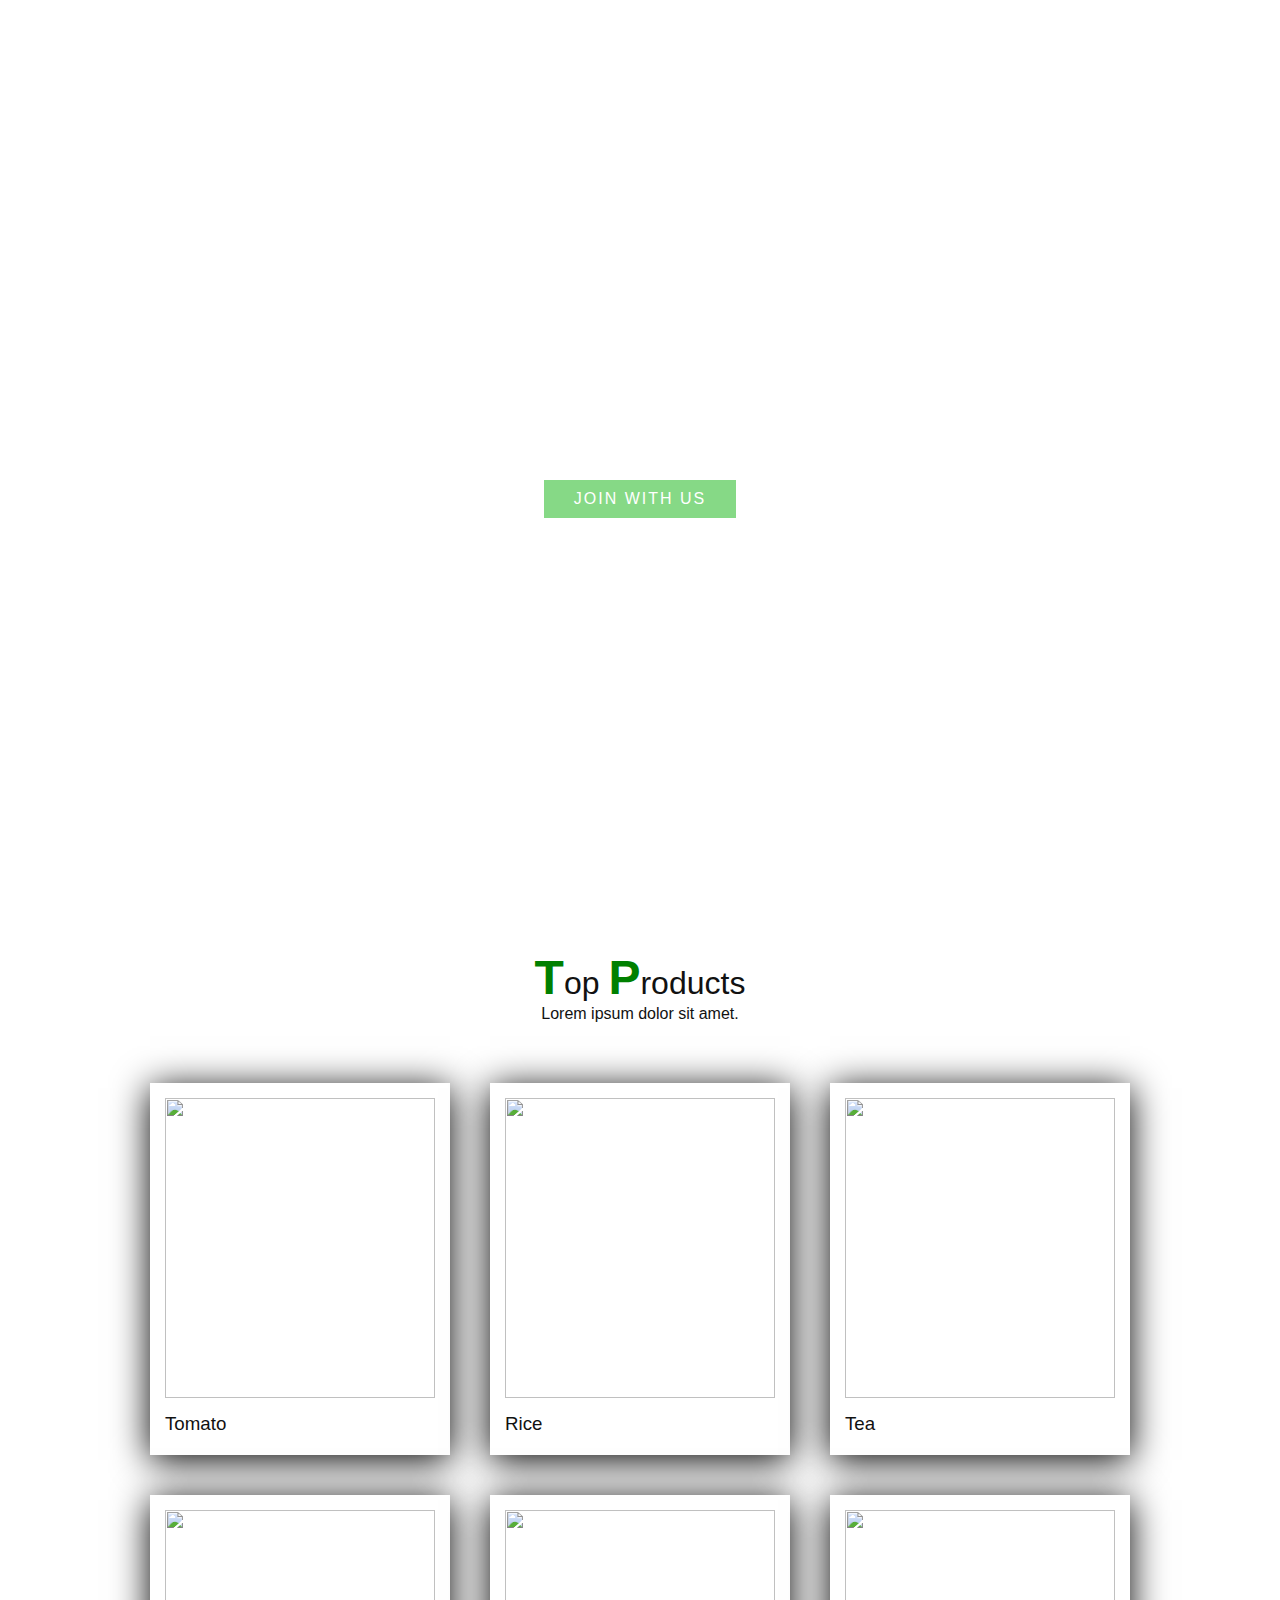
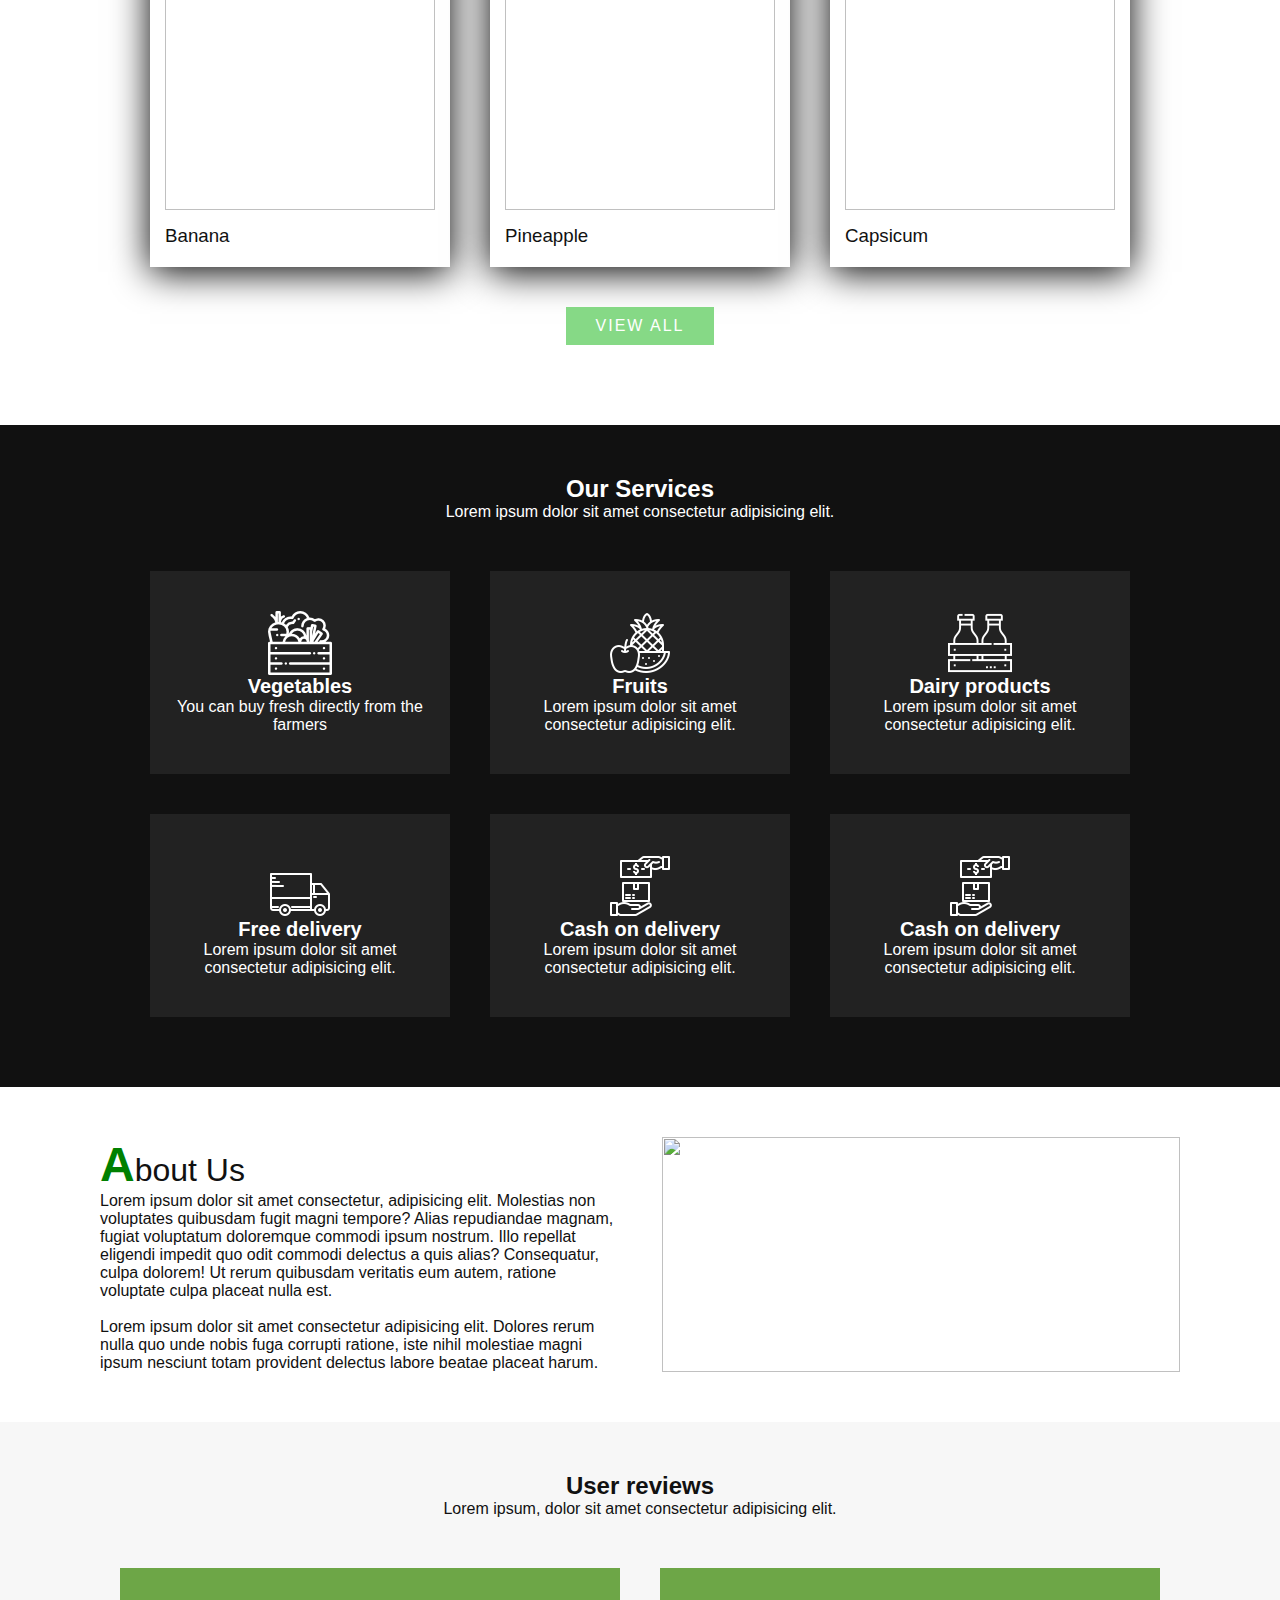
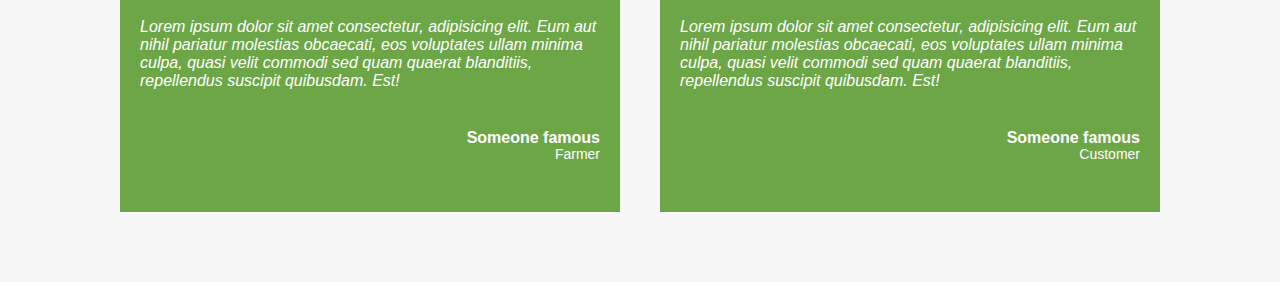
==== index.html @ 100c564d "modified" ====
<html lang="en">
<head>
    <meta charset="UTF-8">
    <meta http-equiv="X-UA-Compatible" content="IE=edge">
    <meta name="viewport" content="width=device-width, initial-scale=1.0">
    <title>Agro-Farm</title>
    <link rel="stylesheet" href="css/style.css">
</head>
<body>
    <!-- Navigation -->
    <header>
        <a href="" class="logo">AgroFarm</a>
        <ul class="navigation">
            <li><a href="index.html">Home</a></li>
            <li><a href="login.html">Login</a></li>
            <li><a href="products.html">Products</a></li>
            <li><a href="news.html">News</a></li>
            <li><a href="contact.html">Contact</a></li>
            <!-- <li><a href="gallery.html">Gallery</a></li> -->
        </ul>
    </header>

    <!-- Banner -->
    <section class="banner" id="banner">
        <div class="content">
            <h2>Fresh & Healthy</h2>
            <p>We encourage our farmers to produce the best and deliver them to your door steps</p>
            <a href="login.html" class="btn" id="joinBtn">Join with us</a>
        </div>
    </section>

    <!-- Top products -->
    <section class="products" id="products">
        <div class="title">
            <h2 class="titleText"><span>T</span>op <span>P</span>roducts</h2>
            <p>Lorem ipsum dolor sit amet.</p>
        </div>
        <div class="content">
            <div class="box">
                <div class="imgBx">
                    <img src="img/tea.jpeg" alt="">
                </div>
                <div class="text"> 
                    <h3>Tea</h3>
                </div> 
            </div>
            <div class="box">
                <div class="imgBx">
                    <img src="img/rice.jpeg" alt="">
                </div>
                <div class="text">
                    <h3>Rice</h3>
                </div> 
            </div>
            <div class="box">
                <div class="imgBx">
                    <img src="img/tomato.jpeg" alt="">
                </div>
                <div class="text">
                    <h3>Tomato</h3>
                </div> 
            </div>
            <div class="box">
                <div class="imgBx">
                    <img src="img/capsicum.jpeg" alt="">
                </div>
                <div class="text">
                    <h3>Capsicum</h3>
                </div> 
            </div>
            <div class="box">
                <div class="imgBx">
                    <img src="img/pineapple.jpeg" alt="">
                </div>
                <div class="text">
                    <h3>Pineapple</h3>
                </div> 
            </div>
            <div class="box">
                <div class="imgBx">
                    <img src="img/banana.jpeg" alt="">
                </div>
                <div class="text">
                    <h3>Banana</h3>
                </div> 
            </div>
        </div>
        <div class="title">
            <a href="gallery.html" class="btn">View All</a>
        </div>
    </section>

    <!-- Our services -->
    <section class="services">
        <div class="title white">
            <h2>Our Services</h2>
            <p>Lorem ipsum dolor sit amet consectetur adipisicing elit.</p>
        </div>
        <div class="content">
            <div class="servicesBx">
                <img src="img/vegetables.png" alt="vegetable basket">
                <h2>Vegetables</h2>
                <p>You can buy fresh directly from the farmers</p>
            </div>
            <div class="servicesBx">
                <img src="img/fruits.png" alt="fruit basket">
                <h2>Fruits</h2>
                <p>Lorem ipsum dolor sit amet consectetur adipisicing elit.</p>
            </div>
            <div class="servicesBx">
                <img src="img/milk-box.png" alt="dairy products">
                <h2>Dairy products</h2>
                <p>Lorem ipsum dolor sit amet consectetur adipisicing elit.</p>
            </div>
            <div class="servicesBx">
                <img src="img/delivery-truck.png" alt="delivery services">
                <h2>Free delivery</h2>
                <p>Lorem ipsum dolor sit amet consectetur adipisicing elit.</p>
            </div>
            <div class="servicesBx">
                <img src="img/cash-on-delivery.png" alt="cash on delivery">
                <h2>Cash on delivery</h2>
                <p>Lorem ipsum dolor sit amet consectetur adipisicing elit.</p>
            </div>
            <div class="servicesBx">
                <img src="img/cash-on-delivery.png" alt="cash on delivery">
                <h2>Cash on delivery</h2>
                <p>Lorem ipsum dolor sit amet consectetur adipisicing elit.</p>
            </div>
        </div>
    </section>

    <!-- About -->
    <section class="about" id="about">
        <div class="row">
            <div class="col50">
                <h2 class="titleText"><span>A</span>bout Us</h2>
                <p>Lorem ipsum dolor sit amet consectetur, adipisicing elit. Molestias non voluptates quibusdam fugit magni tempore? Alias repudiandae magnam, fugiat voluptatum doloremque commodi ipsum nostrum. Illo repellat eligendi impedit quo odit commodi delectus a quis alias? Consequatur, culpa dolorem! Ut rerum quibusdam veritatis eum autem, ratione voluptate culpa placeat nulla est.
                    <br> <br>
                    Lorem ipsum dolor sit amet consectetur adipisicing elit. Dolores rerum nulla quo unde nobis fuga corrupti ratione, iste nihil molestiae magni ipsum nesciunt totam provident delectus labore beatae placeat harum.
                </p>
            </div>
            <div class="col50">
                <div class="imgBx">
                    <img src="img/aboutus.jpeg" alt="">
                </div>
            </div>
        </div>
    </section>

    <!-- User comments -->
    <section class="testimonial">
        <div class="title">
            <h2>User reviews</h2>
            <p>Lorem ipsum, dolor sit amet consectetur adipisicing elit.</p>
        </div>
        <div class="content">
            <div class="testimonialBx">
                <p>Lorem ipsum dolor sit amet consectetur, adipisicing elit. Eum aut nihil pariatur molestias obcaecati, eos voluptates ullam minima culpa, quasi velit commodi sed quam quaerat blanditiis, repellendus suscipit quibusdam. Est!</p>
                <h3>Someone famous<br><span>Farmer</span></h3>
            </div>
            <div class="testimonialBx">
                <p>Lorem ipsum dolor sit amet consectetur, adipisicing elit. Eum aut nihil pariatur molestias obcaecati, eos voluptates ullam minima culpa, quasi velit commodi sed quam quaerat blanditiis, repellendus suscipit quibusdam. Est!</p>
                <h3>Someone famous<br><span>Customer </span></h3>
            </div>
        </div>
    </section>

    <!-- Subscribe to newsletter -->
    

    <!-- Footer -->


     

    <!-- script files -->
    <script src="js/script.js"></script>
</body>
</html>
---- css/style.css ----
* {
    margin: 0;
    padding: 0;
    box-sizing: border-box;
    font-family: 'Lucida Sans', 'Lucida Sans Regular', 'Lucida Grande', 'Lucida Sans Unicode', Geneva, Verdana, sans-serif;
    scroll-behavior: smooth;
}

/* banner */
body {
    font-weight: 300;
    color: #111;
}

.banner {
    position: relative;
    width: 100%;
    min-height: 100vh;
    display: flex;
    justify-content: center;
    align-items: center;
    background: url(/img/banner.jpeg);
    background-size: cover;
    
}

.banner .content {
    max-width: 900px;
    text-align: center;
}

.banner .content h2 {
    font-size: 3em;
    color: #fff;
}

.banner .content p {
    font-size: 1.2em;
    color: #fff;
}

.btn {
    font-size: 1em;
    color: #fff;
    background: #68cf68cc;
    display: inline-block;
    padding: 10px 30px;
    margin-top: 20px;
    text-transform: uppercase;
    text-decoration: none;
    letter-spacing: 2px;
    transition: 0.5s;
}

.btn:hover {
    letter-spacing: 4px;
}

/* navigation */
header {
    position: fixed;
    top: 0;
    left: 0;
    width: 100%;
    padding: 40px 100px;
    z-index: 1;
    display: flex;
    justify-content: space-between;
    align-items: center;
    transition: 0.5s;
}

header.sticky {
    background: rgb(41, 187, 41);
    padding: 10px 100px;
    box-shadow: 0 5px 20px rgba( 0, 0, 0, 05);
}

header .logo {
    color: #fff;
    font-weight: 700;
    font-size: 2em;
    text-decoration: none;
}

header.sticky .logo{
    color: #111;
}

header .navigation {
    position: relative;
    display: flex;
}

header .navigation li {
    list-style: none;
    margin-left: 30px;
}

header .navigation li a {
    text-decoration: none;
    color: #fff;
    font-weight: 300;
}

header.sticky .navigation li a{
    color: #111;
}

header .navigation li a:hover {
    color: rgba(56, 255, 6, 0.945);
}

header.sticky .navigation li a:hover{
    color: #fff;
}

/* top products */
.title {
    width: 100%;
    text-align: center;
    margin-bottom: 30px;
    color: #111;
}

.products .content {
    display: flex;
    justify-content: center;
    flex-direction: row-reverse;
    flex-wrap: wrap;
    margin-top: 40px;
} 

.products .content .box { 
    width: 300px;
    margin: 20px;
    border: 15px solid #fff;
    box-shadow: 0 5px 35px rgba(0, 0, 0, 08);
}

.products .content .box .imgBx{ 
    position: relative;
    width: 100%;
    height: 300px;
}

.products .content .box .imgBx img{ 
    position: absolute;
    top: 0;
    left: 0;
    width: 100%;
    height: 100%;
    object-fit: cover;
}

.products .content .box .text {
    padding: 15px 0 5px;
}

.products .content .box .text h3{
    font-weight: 400;
    color: #111;
}

/* our services */
.services {
    background: #111;
}

.title.white {
    color: #fff;
}

.services .content {
    display: flex;
    justify-content: center;
    flex-wrap: wrap;
    flex-direction: row;
}

.services .content .servicesBx {
    padding: 40px 20px;
    background: #222;
    color: #fff;
    max-width: 300px;
    margin: 20px;
    text-align: center;
    transition: 0.5s;
}

.services .content .servicesBx:hover {
    background: rgb(35, 112, 5);
}

.services .content .servicesBx img {
    max-width: 80px;
    filter: invert(1);
}

.services .content .servicesBx h2 {
    font-size: 20px;
    font-weight: 600;
}

/* about us */
section {
    /* padding-top: 50px; */
    padding: 50px 100px;
}

.row {
    position: relative;
    width: 100%;
    display: flex;
    justify-content: space-between;
}

.row .col50 {
    position: relative;
    width: 48%;
}

.titleText {
    color: #111;
    font-size: 2em;
    font-weight: 300;
}   

.titleText span {
    color: green;
    font-weight: 700;
    font-size: 1.5em;
}

.row .col50 .imgBx {
    position: relative;
    width: 100%;
    /* min-height: 300px; */
    height: 100%;
}

.row .col50 .imgBx img{
    position: absolute;
    top: 0; 
    left: 0;
    width: 100%;
    height: 100%;
    object-fit: cover;
}

/* User comments */
.testimonial {
    background: #f7f7f7;
}

.testimonial .content {
    display: flex;
    justify-content: space-between;
    flex-wrap: wrap;
}

.testimonial .content .testimonialBx {
    max-width: calc(50% - 40px);
    padding: 50px 20px;
    margin: 20px;
    background: #368601b7;
}

.testimonial .content .testimonialBx p {
    color: #fff;
    font-style: italic;
    font-size: 16px;
    font-weight: 300;
}

.testimonial .content .testimonialBx h3 {
    margin-top: 40px;
    text-align: end;
    color: #fff;
    font-weight: 600;
    font-size: 16px;
    line-height: 1em;
}

.testimonial .content .testimonialBx h3 span {
    font-size: 14px;
    font-weight: 400;
}

/* Footer */
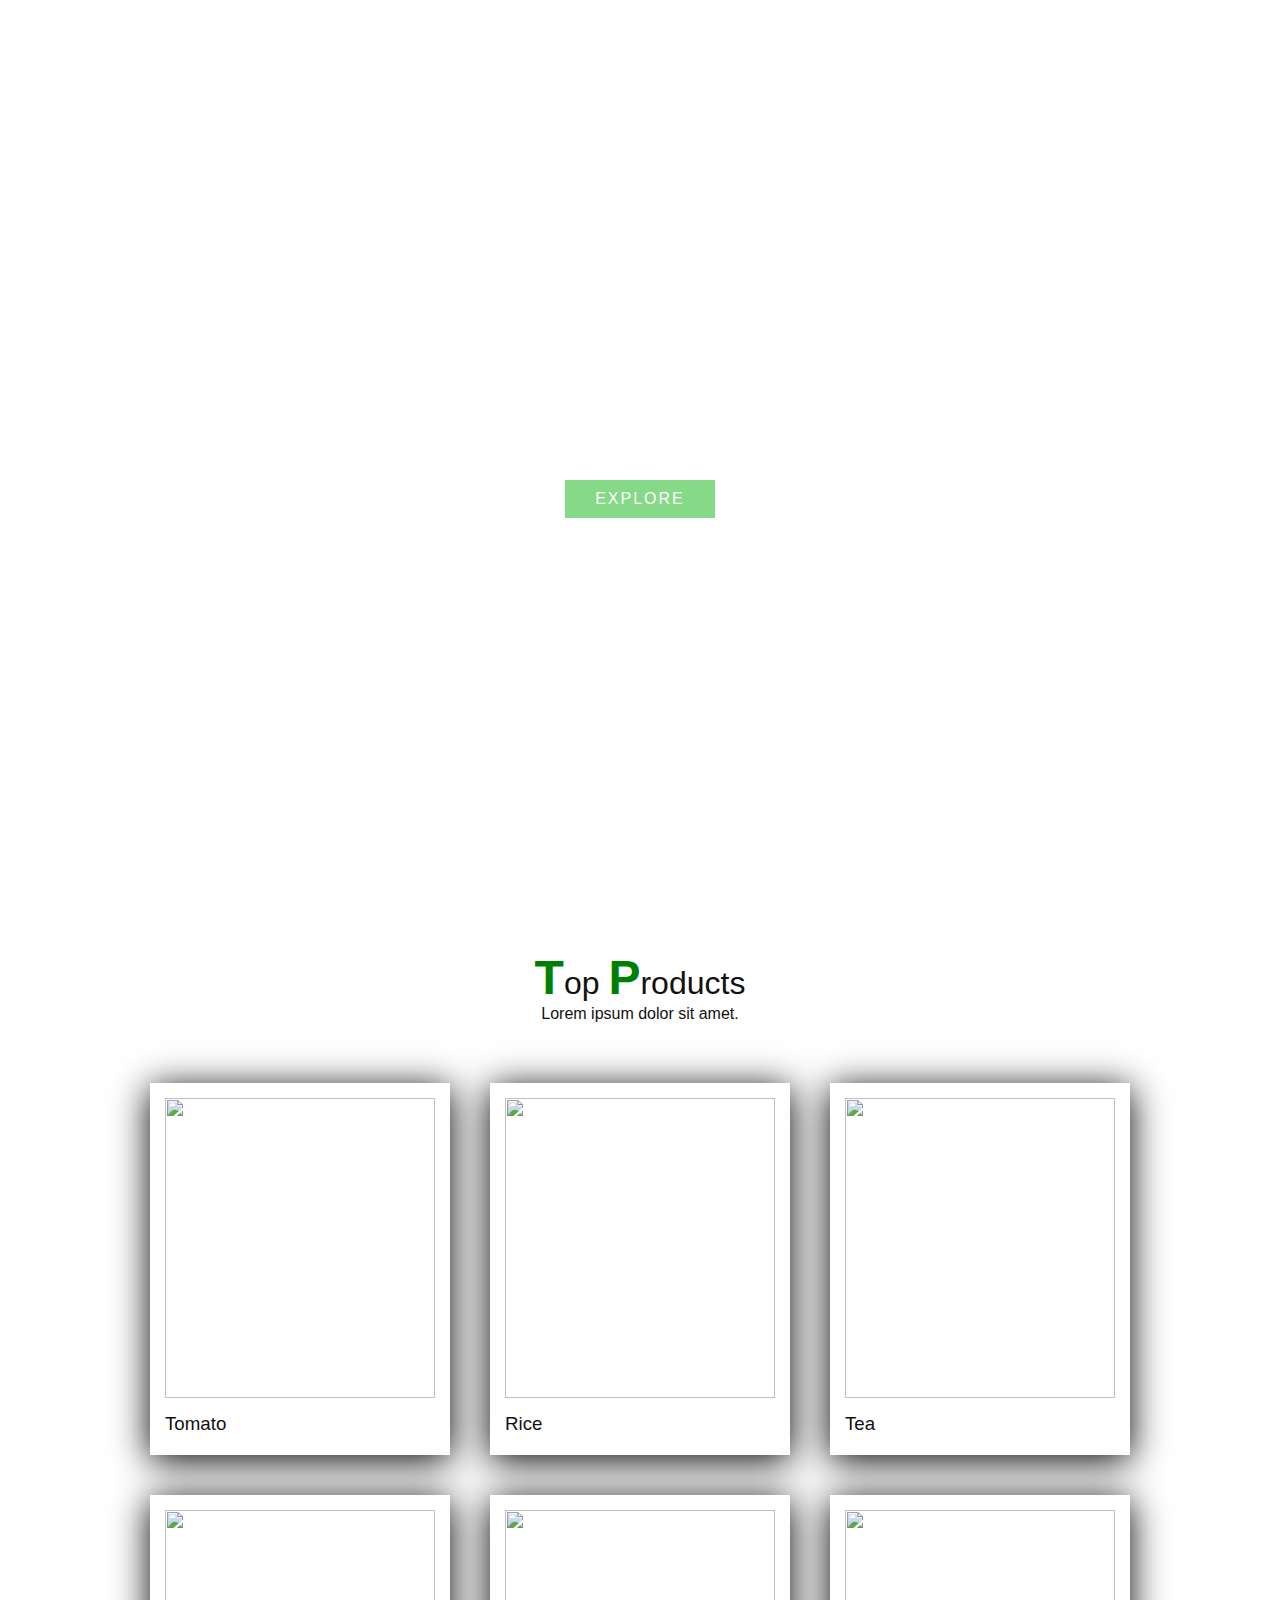
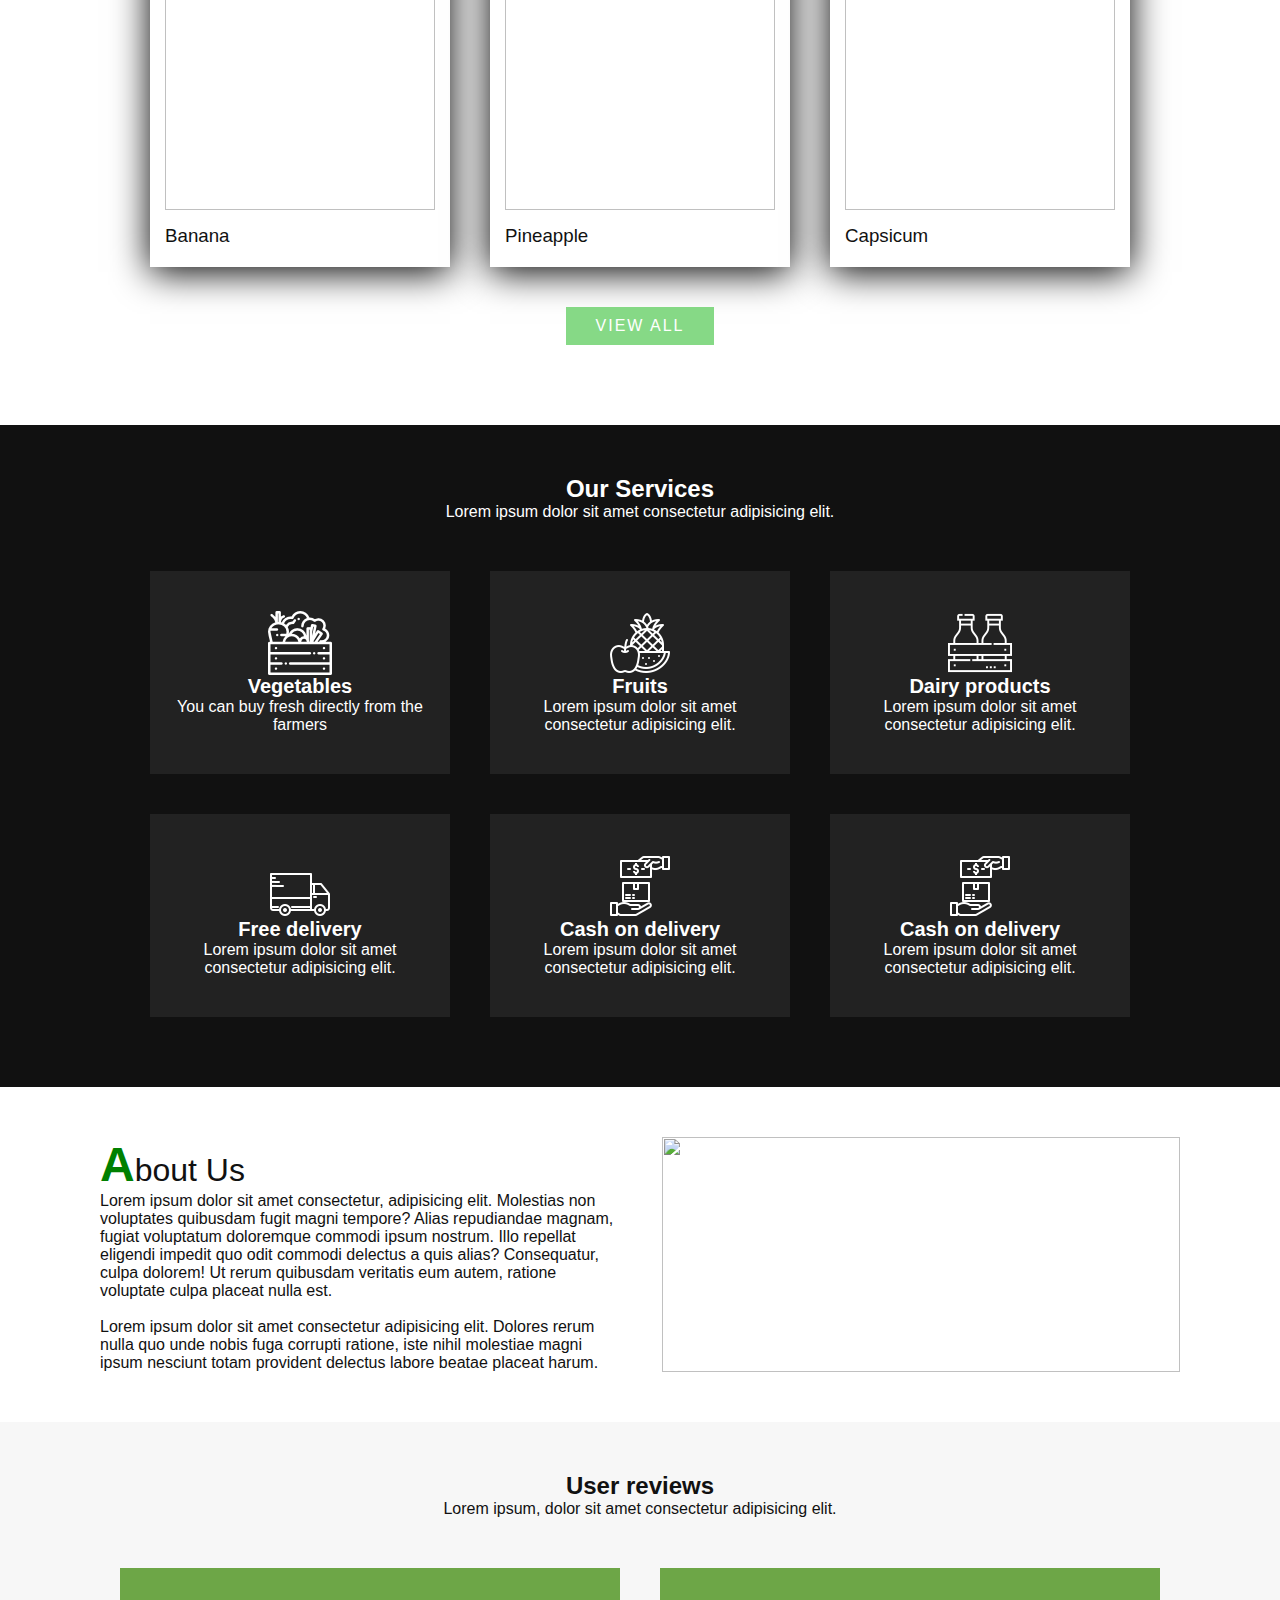
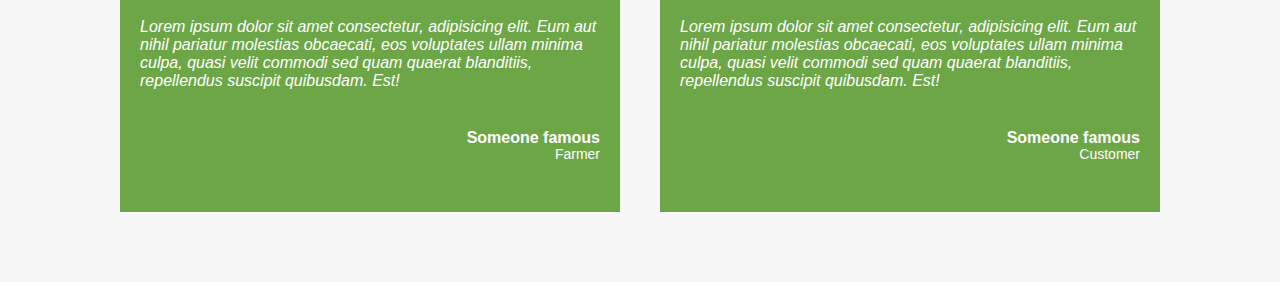
==== commit 033c10b4: "modified" ====
--- a/index.html
+++ b/index.html
@@ -3,29 +3,31 @@
     <meta charset="UTF-8">
     <meta http-equiv="X-UA-Compatible" content="IE=edge">
     <meta name="viewport" content="width=device-width, initial-scale=1.0">
-    <title>Agro-Farm</title>
+    <title>AgroFarm</title>
     <link rel="stylesheet" href="css/style.css">
+    <link rel="shortcut icon" href="img/favicon.ico" type="image/x-icon">
+
 </head>
 <body>
     <!-- Navigation -->
     <header>
         <a href="" class="logo">AgroFarm</a>
+        <div class="menuToggle" onclick="toggleMenu();"></div>
         <ul class="navigation">
-            <li><a href="index.html">Home</a></li>
-            <li><a href="login.html">Login</a></li>
-            <li><a href="products.html">Products</a></li>
-            <li><a href="news.html">News</a></li>
-            <li><a href="contact.html">Contact</a></li>
-            <!-- <li><a href="gallery.html">Gallery</a></li> -->
+            <li><a href="index.html" onclick="toggleMenu();">Home</a></li>
+            <li><a href="login.html" onclick="toggleMenu();">Login</a></li>
+            <li><a href="products.html" onclick="toggleMenu();">Products</a></li>
+            <li><a href="news.html" onclick="toggleMenu();">News</a></li>
+            <li><a href="contact.html" onclick="toggleMenu();">Contact</a></li>
         </ul>
     </header>
 
     <!-- Banner -->
     <section class="banner" id="banner">
         <div class="content">
-            <h2>Fresh & Healthy</h2>
+            <h2>Fresh & Healthy.</h2>
             <p>We encourage our farmers to produce the best and deliver them to your door steps</p>
-            <a href="login.html" class="btn" id="joinBtn">Join with us</a>
+            <a href="products.html" class="btn" id="joinBtn">Explore</a>
         </div>
     </section>
 
@@ -91,7 +93,7 @@
     </section>
 
     <!-- Our services -->
-    <section class="services">
+    <section class="services" id="services">
         <div class="title white">
             <h2>Our Services</h2>
             <p>Lorem ipsum dolor sit amet consectetur adipisicing elit.</p>
@@ -149,7 +151,7 @@
     </section>
 
     <!-- User comments -->
-    <section class="testimonial">
+    <section class="testimonial" id="testimonial">
         <div class="title">
             <h2>User reviews</h2>
             <p>Lorem ipsum, dolor sit amet consectetur adipisicing elit.</p>
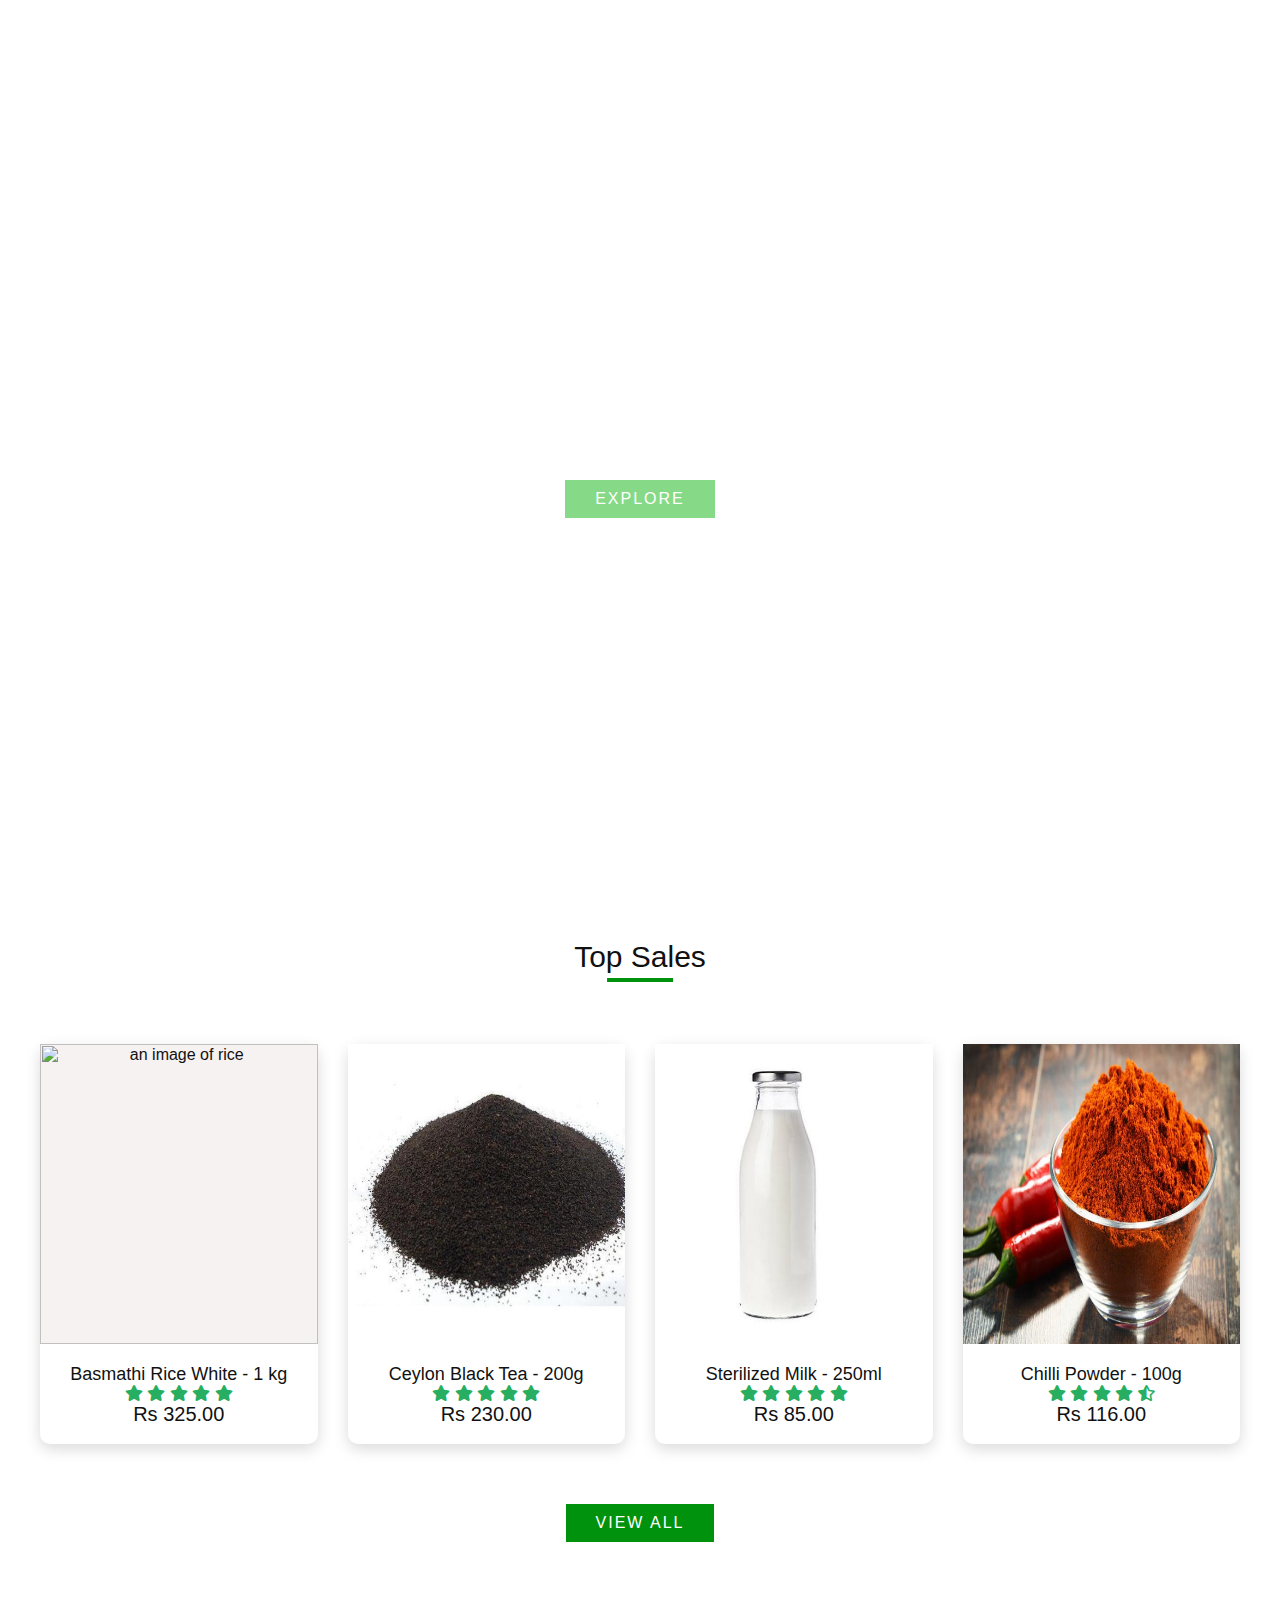
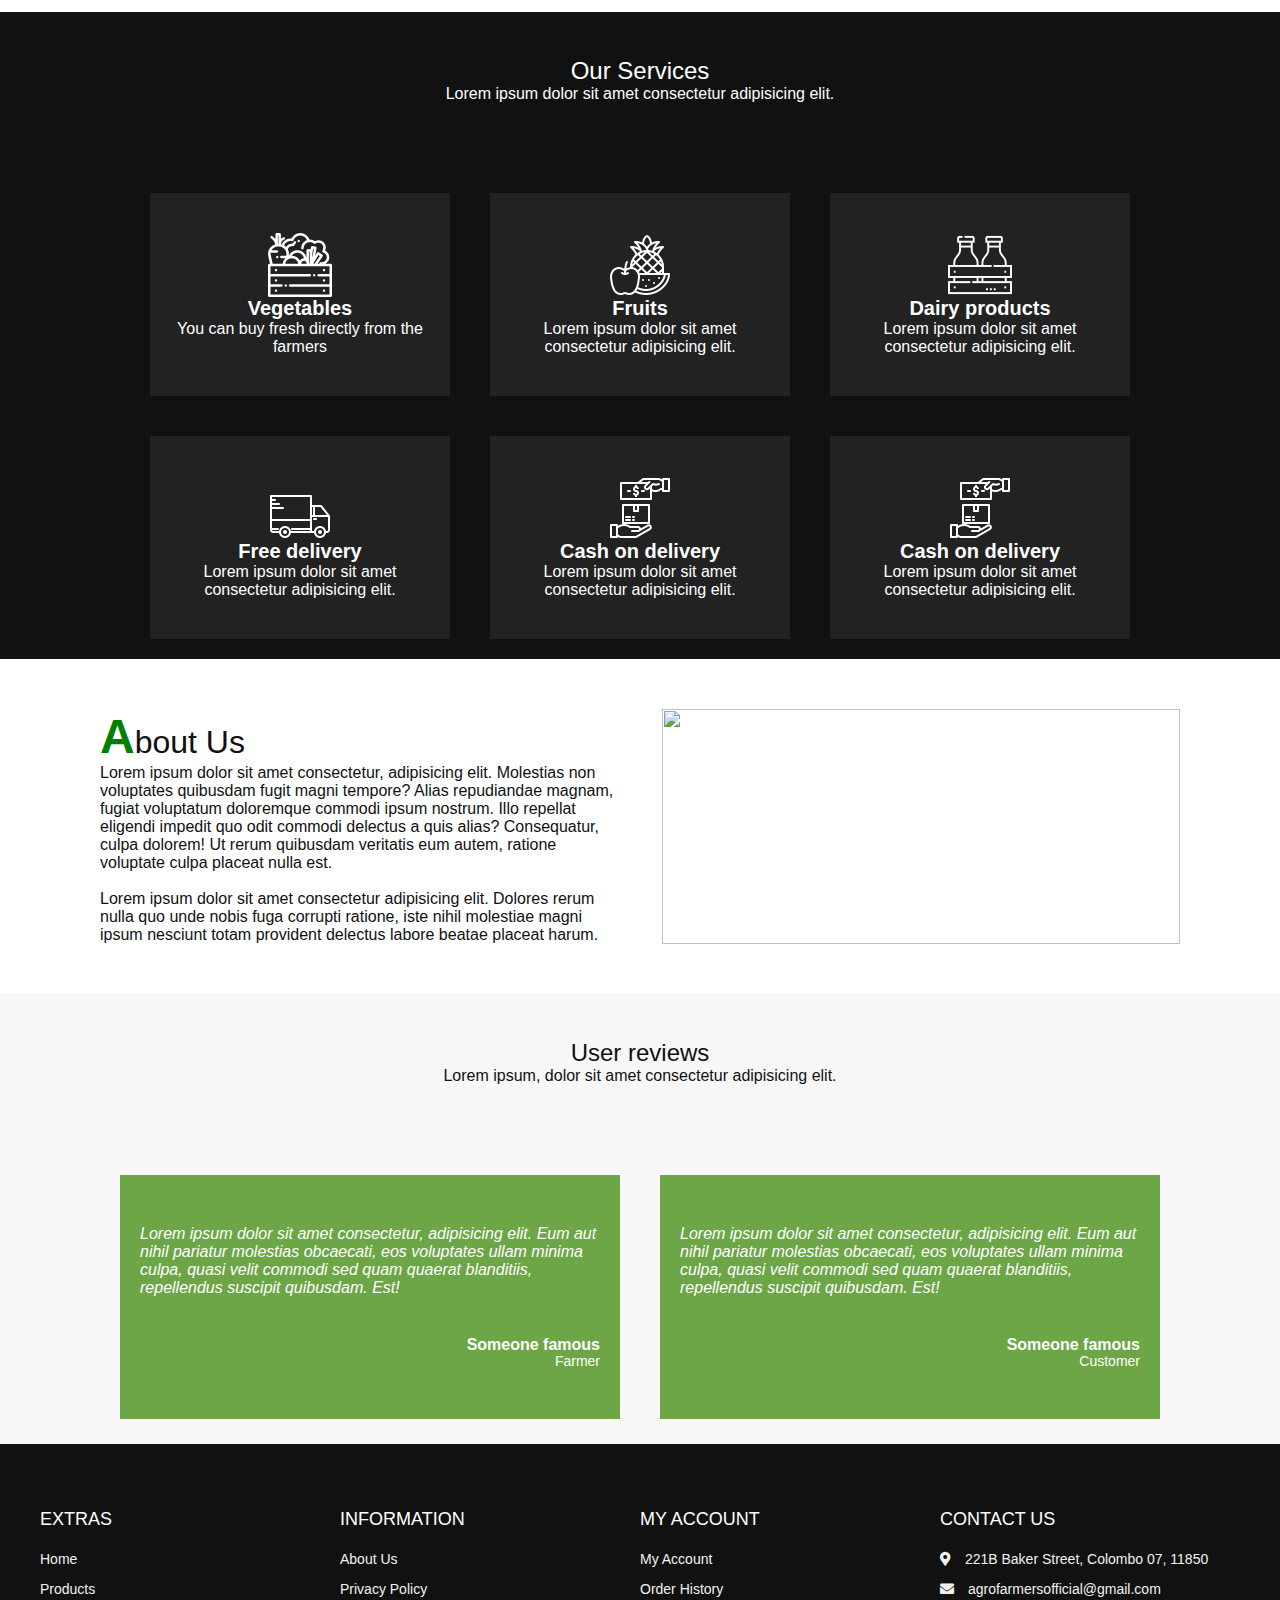
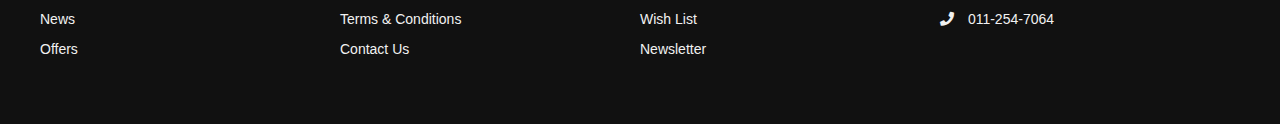
==== commit 15bdd7ab: "modified" ====
--- a/index.html
+++ b/index.html
@@ -6,9 +6,12 @@
     <title>AgroFarm</title>
     <link rel="stylesheet" href="css/style.css">
     <link rel="shortcut icon" href="img/favicon.ico" type="image/x-icon">
-
+    <link href="./icons-fontawesome/css/fontawesome.min.css" rel="stylesheet">
+    <link href="./icons-fontawesome/css/solid.min.css" rel="stylesheet">
+    <link href="./icons-fontawesome/css/brands.min.css" rel="stylesheet">
 </head>
 <body>
+    
     <!-- Navigation -->
     <header>
         <a href="" class="logo">AgroFarm</a>
@@ -30,65 +33,120 @@
             <a href="products.html" class="btn" id="joinBtn">Explore</a>
         </div>
     </section>
-
+     
     <!-- Top products -->
-    <section class="products" id="products">
+    <section class="section featured">
         <div class="title">
-            <h2 class="titleText"><span>T</span>op <span>P</span>roducts</h2>
-            <p>Lorem ipsum dolor sit amet.</p>
-        </div>
-        <div class="content">
-            <div class="box">
-                <div class="imgBx">
-                    <img src="img/tea.jpeg" alt="">
-                </div>
-                <div class="text"> 
-                    <h3>Tea</h3>
-                </div> 
-            </div>
-            <div class="box">
-                <div class="imgBx">
-                    <img src="img/rice.jpeg" alt="">
-                </div>
-                <div class="text">
-                    <h3>Rice</h3>
-                </div> 
-            </div>
-            <div class="box">
-                <div class="imgBx">
-                    <img src="img/tomato.jpeg" alt="">
-                </div>
-                <div class="text">
-                    <h3>Tomato</h3>
-                </div> 
-            </div>
-            <div class="box">
-                <div class="imgBx">
-                    <img src="img/capsicum.jpeg" alt="">
-                </div>
-                <div class="text">
-                    <h3>Capsicum</h3>
-                </div> 
-            </div>
-            <div class="box">
-                <div class="imgBx">
-                    <img src="img/pineapple.jpeg" alt="">
-                </div>
-                <div class="text">
-                    <h3>Pineapple</h3>
-                </div> 
-            </div>
-            <div class="box">
-                <div class="imgBx">
-                    <img src="img/banana.jpeg" alt="">
-                </div>
-                <div class="text">
-                    <h3>Banana</h3>
-                </div> 
-            </div>
-        </div>
+            <h1>Top Sales</h1>
+        </div>
+
+        <div class="product-center container">
+            <div class="product">
+                <div class="product-header">
+                    <img src="./img/rice.jpeg" alt="an image of rice">
+                    <ul class="icons">
+                        <span><i class="fa fa-heart"></i></span>
+                        <span><i class="fa fa-shopping-cart"></i></span>
+                        <span><i class="fa fa-search"></i></span>
+                    </ul>
+                </div>
+                <div class="product-footer">
+                    <a href="#">
+                        <h3>Basmathi Rice White - 1 kg</h3>
+                    </a>
+
+                    <div class="rating">
+                        <i class="fa fa-star"></i>
+                        <i class="fa fa-star"></i>
+                        <i class="fa fa-star"></i>
+                        <i class="fa fa-star"></i>
+                        <i class="fa fa-star"></i>
+                    </div>
+                    <h4 class="price">Rs 325.00</h4>
+                </div>
+            </div>
+
+            <div class="product">
+                <div class="product-header">
+                    <img src="./img/tea-powder.jpeg" alt="an image of rice">
+                    <ul class="icons">
+                        <span><i class="fa fa-heart"></i></span>
+                        <span><i class="fa fa-shopping-cart"></i></span>
+                        <span><i class="fa fa-search"></i></span>
+                    </ul>
+                </div>
+                <div class="product-footer">
+                    <a href="#">
+                        <h3>Ceylon Black Tea - 200g</h3>
+                    </a>
+
+                    <div class="rating">
+                        <i class="fa fa-star"></i>
+                        <i class="fa fa-star"></i>
+                        <i class="fa fa-star"></i>
+                        <i class="fa fa-star"></i>
+                        <i class="fa fa-star"></i>
+                    </div>
+
+                    <h4 class="price">Rs 230.00</h4>
+                </div>
+            </div>
+
+            <div class="product">
+                <div class="product-header">
+                    <img src="./img/milk-bottle.jpeg" alt="an image of rice">
+                    <ul class="icons">
+                        <span><i class="fa fa-heart"></i></span>
+                        <span><i class="fa fa-shopping-cart"></i></span>
+                        <span><i class="fa fa-search"></i></span>
+                    </ul>
+                </div>
+                <div class="product-footer">
+                    <a href="#">
+                        <h3>Sterilized Milk - 250ml</h3>
+                    </a>
+
+                    <div class="rating">
+                        <i class="fa fa-star"></i>
+                        <i class="fa fa-star"></i>
+                        <i class="fa fa-star"></i>
+                        <i class="fa fa-star"></i>
+                        <i class="fa fa-star"></i>
+                    </div>
+
+                    <h4 class="price">Rs 85.00</h4>
+                </div>
+            </div>
+
+            <div class="product">
+                <div class="product-header">
+                    <img src="./img/chili-powder.jpeg" alt="an image of rice">
+                    <ul class="icons">
+                        <span><i class="fa fa-heart"></i></span>
+                        <span><i class="fa fa-shopping-cart"></i></span>
+                        <span><i class="fa fa-search"></i></span>
+                    </ul>
+                </div>
+                <div class="product-footer">
+                    <a href="#">
+                        <h3>Chilli Powder - 100g</h3>
+                    </a>
+
+                    <div class="rating">
+                        <i class="fa fa-star"></i>
+                        <i class="fa fa-star"></i>
+                        <i class="fa fa-star"></i>
+                        <i class="fa fa-star"></i>
+                        <i class="fa fa-star-half-alt"></i>
+                    </div>
+
+                    <h4 class="price">Rs 116.00</h4>
+                </div>
+            </div>
+        </div>
+
         <div class="title">
-            <a href="gallery.html" class="btn">View All</a>
+            <a href="products.html" class="btn" style="background: rgb(0, 146, 12);">View All</a>
         </div>
     </section>
 
@@ -100,32 +158,32 @@
         </div>
         <div class="content">
             <div class="servicesBx">
-                <img src="img/vegetables.png" alt="vegetable basket">
+                <img src="./img/vegetables.png" alt="vegetable basket">
                 <h2>Vegetables</h2>
                 <p>You can buy fresh directly from the farmers</p>
             </div>
             <div class="servicesBx">
-                <img src="img/fruits.png" alt="fruit basket">
+                <img src="./img/fruits.png" alt="fruit basket">
                 <h2>Fruits</h2>
                 <p>Lorem ipsum dolor sit amet consectetur adipisicing elit.</p>
             </div>
             <div class="servicesBx">
-                <img src="img/milk-box.png" alt="dairy products">
+                <img src="./img/milk-box.png" alt="dairy products">
                 <h2>Dairy products</h2>
                 <p>Lorem ipsum dolor sit amet consectetur adipisicing elit.</p>
             </div>
             <div class="servicesBx">
-                <img src="img/delivery-truck.png" alt="delivery services">
+                <img src="./img/delivery-truck.png" alt="delivery services">
                 <h2>Free delivery</h2>
                 <p>Lorem ipsum dolor sit amet consectetur adipisicing elit.</p>
             </div>
             <div class="servicesBx">
-                <img src="img/cash-on-delivery.png" alt="cash on delivery">
+                <img src="./img/cash-on-delivery.png" alt="cash on delivery">
                 <h2>Cash on delivery</h2>
                 <p>Lorem ipsum dolor sit amet consectetur adipisicing elit.</p>
             </div>
             <div class="servicesBx">
-                <img src="img/cash-on-delivery.png" alt="cash on delivery">
+                <img src="./img/cash-on-delivery.png" alt="cash on delivery">
                 <h2>Cash on delivery</h2>
                 <p>Lorem ipsum dolor sit amet consectetur adipisicing elit.</p>
             </div>
@@ -144,7 +202,7 @@
             </div>
             <div class="col50">
                 <div class="imgBx">
-                    <img src="img/aboutus.jpeg" alt="">
+                    <img src="./img/aboutus.jpeg" alt="">
                 </div>
             </div>
         </div>
@@ -167,14 +225,57 @@
             </div>
         </div>
     </section>
-
-    <!-- Subscribe to newsletter -->
     
-
     <!-- Footer -->
-
-
-     
+    <footer id="footer" class="section footer">
+        <div class="container">
+          <div class="footer-container">
+            <div class="footer-center">
+              <h3>EXTRAS</h3>
+              <a href="index.html">Home</a>
+              <a href="products.html">Products</a>
+              <a href="news.html">News</a>
+              <a href="#">Offers</a>
+            </div>
+            <div class="footer-center">
+              <h3>INFORMATION</h3>
+              <a href="#">About Us</a>
+              <a href="#">Privacy Policy</a>
+              <a href="#">Terms & Conditions</a>
+              <a href="contact.html">Contact Us</a>
+            </div>
+            <div class="footer-center">
+              <h3>MY ACCOUNT</h3>
+              <a href="#">My Account</a>
+              <a href="#">Order History</a>
+              <a href="#">Wish List</a>
+              <a href="#">Newsletter</a>
+            </div>
+            <div class="footer-center">
+              <h3>CONTACT US</h3>
+              <div>
+                <span>
+                  <i class="fas fa-map-marker-alt"></i>
+                </span>
+                221B Baker Street, Colombo 07, 11850
+              </div>
+              <div>
+                <span>
+                  <i class="fas fa-envelope"></i>
+                </span>
+                agrofarmersofficial@gmail.com
+              </div>
+              <div>
+                <span>
+                  <i class="fas fa-phone"></i>
+                </span>
+                011-254-7064
+              </div>
+            </div>
+          </div>
+        </div>
+        </div>
+    </footer>
 
     <!-- script files -->
     <script src="js/script.js"></script>
--- a/css/style.css
+++ b/css/style.css
@@ -1,9 +1,63 @@
-* {
+*, 
+*::before, 
+*::after {
     margin: 0;
     padding: 0;
+    box-sizing: inherit;
+}
+
+html {
     box-sizing: border-box;
+    font-size: 62.5%;
+}
+
+body {
     font-family: 'Lucida Sans', 'Lucida Sans Regular', 'Lucida Grande', 'Lucida Sans Unicode', Geneva, Verdana, sans-serif;
-    scroll-behavior: smooth;
+    font-size: 1.6rem;
+    font-weight: 400;
+    background-color: #fff;
+    color: #111;
+    position: relative;
+    z-index: 1;
+}
+
+h1, h2, h3, h4 {
+    font-weight: 500;
+}
+
+
+img {
+    max-width: 100%;
+}
+
+li {
+    list-style-type: none;
+}
+
+a {
+    color: inherit;
+    text-decoration: none;
+}
+
+.container {
+    max-width: 120rem;
+    margin: 0 auto;
+}
+
+.container-md {
+    max-width: 100rem;
+    margin: 0 auto;
+}
+
+
+@media only screen and (max-width:1200px){
+    .container {
+        padding: 0 3rem;
+    }
+
+    .container-md{
+        padding: 0 3rem;
+    }
 }
 
 /* banner */
@@ -19,7 +73,7 @@
     display: flex;
     justify-content: center;
     align-items: center;
-    background: url(/img/banner.jpeg);
+    background: url(../img/banner.jpeg);
     background-size: cover;
     
 }
@@ -115,56 +169,218 @@
     color: #fff;
 }
 
-/* top products */
+/* Responsive */
+@media (max-width:991px) {
+
+    header, header.sticky {
+        padding: 10px 20px;
+    }
+
+    header .navigation {
+        display: none;
+    }
+
+    header .navigation.active {
+        width: 100%;
+        height: calc(100% - 60px);
+        position: fixed;
+        top: 60px;
+        left: 0;
+        display: flex;
+        justify-content: center;
+        align-items: center;
+        flex-direction: column;
+        background: rgb(41, 187, 41);
+    }
+
+    header .navigation li {
+        list-style: none;
+        margin-left: 0;
+    }
+
+    header .navigation li a {
+        color: #111;
+        font-size: 1.6em;
+    }
+
+    .menuToggle {
+        position: relative;
+        width: 40px;
+        height: 40px;
+        background: url(../img/menu.png);
+        background-size: 30px;
+        background-repeat: no-repeat;
+        background-position: center;
+        cursor: pointer;
+    }
+
+    .menuToggle.active {
+        background: url(../img/close.png);
+        background-size: 30px;
+        background-repeat: no-repeat;
+        background-position: center;
+    }
+
+    header.sticky .menuToggle {
+        filter: invert(1);
+    }
+
+    section {
+        padding: 20px;
+    }
+
+    .banner .content h2 {
+        font-size: 3em;
+        color: #fff;
+    }
+}
+
+@media (max-width: 480px) {
+
+    .banner .content h2 {
+        font-size: 2.2em;
+        color: #fff;
+    }
+}
+
+
+/* Top products */
 .title {
-    width: 100%;
+    margin: 4rem 0 7rem 0;
     text-align: center;
-    margin-bottom: 30px;
+}
+
+.title h1{
+    font-size: 3rem;
+    display: inline-block;
+    position: relative;
+    z-index: 0;
+}
+
+.title h1::after{
+    content: "";
+    position: absolute;
+    left: 50%;
+    bottom: -30%;
+    transform: translate(-50%, -50%);
+    background-color: rgb(0, 146, 12);
+    width: 50%;
+    height: 0.4rem;
+    z-index: 1;
+}
+
+.product-center{
+    display: grid;
+    grid-template-columns: repeat(auto-fit, minmax(25rem, 1fr));
+    gap: 7rem 3rem;
+}
+
+.product {
+    height: 40rem;
+    background-color: rgb(255, 255, 255);
+    box-shadow: 0 0.5rem 1.5rem rgba( 0, 0, 0, 0.15);
+    border-radius: 1rem;
+    text-align: center;
+    transition: all 300ms ease-in-out;
+}
+
+.product:hover{
+    box-shadow: 0 0.5rem 1.5rem rgba( 0, 0, 0, 0.25);
+}
+
+.product-header {
+    position: relative;
+    background-color: #f6f2f1;
+    height: 30rem;
+    transition: all 300ms ease-in-out;
+    z-index: 0;
+}
+
+.product-header img {
+    height: 100%;
+}
+
+.product-footer {
+    padding: 2rem 1.6rem 1.6rem 1.6rem;
+}
+
+.product-footer h3 {
+    font-size: 1.8rem;
+}
+
+.rating {
+    color: #27ae60;
+
+}
+
+.product-footer .price {
     color: #111;
-}
-
-.products .content {
-    display: flex;
-    justify-content: center;
-    flex-direction: row-reverse;
-    flex-wrap: wrap;
-    margin-top: 40px;
-} 
-
-.products .content .box { 
-    width: 300px;
-    margin: 20px;
-    border: 15px solid #fff;
-    box-shadow: 0 5px 35px rgba(0, 0, 0, 08);
-}
-
-.products .content .box .imgBx{ 
-    position: relative;
-    width: 100%;
-    height: 300px;
-}
-
-.products .content .box .imgBx img{ 
+    font-size: 2rem;
+}
+
+.product:hover .product-header::after {
+    content: "";
     position: absolute;
-    top: 0;
-    left: 0;
     width: 100%;
     height: 100%;
-    object-fit: cover;
-}
-
-.products .content .box .text {
-    padding: 15px 0 5px;
-}
-
-.products .content .box .text h3{
-    font-weight: 400;
-    color: #111;
-}
+    left: 0;
+    top: 0;
+    border-radius: 1rem 1rem 0 0;
+    background-color: rgba( 0, 0, 0, 0.5);
+    z-index: 1;
+    transition: all 500ms ease-in-out;
+}
+
+.product-header .icons {
+    position: absolute;
+    top: 50%;
+    right: 5%;
+    transform: translate(0, -50%) scale(0);
+    z-index: 2;
+    opacity: 0;
+    transition: all 500ms ease-in-out;
+}
+
+.product-header .icons span {
+    background-color: #fff;
+    font-size: 2.5rem;
+    display: block;
+    border-radius: 50%;
+    padding: 1.5rem 1.6rem;
+    line-height: 2rem;
+    cursor: pointer;
+    transition: all 300ms ease-in-out;
+}
+
+.product-header .icons span i {
+    transition: all 500ms ease-in-out;
+}
+
+.product-header .icons span:not(:last-child) {
+    margin-bottom: 1rem;
+}
+
+.product-header .icons span:hover {
+    background: #27ae60;
+    color: #fff;
+}
+
+.product:hover .icons {
+    opacity: 1;
+    transform: translate(0, -50%) scale(1);
+}
+
+.product:hover .icons a {
+    display: block;
+    margin-bottom: 1rem;
+}
+
 
 /* our services */
 .services {
     background: #111;
+    padding-top: 5px;
+    /* padding-bottom: 10px; */
 }
 
 .title.white {
@@ -203,8 +419,7 @@
 }
 
 /* about us */
-section {
-    /* padding-top: 50px; */
+.about{
     padding: 50px 100px;
 }
 
@@ -251,6 +466,7 @@
 /* User comments */
 .testimonial {
     background: #f7f7f7;
+    padding: 5px 100px;
 }
 
 .testimonial .content {
@@ -288,5 +504,94 @@
 }
 
 /* Footer */
-
-
+.footer {
+    background-color: #111;
+    padding: 6rem 1rem;
+    line-height: 3rem;
+}
+  
+.footer-center span {
+    margin-right: 1rem;
+}
+  
+.footer-container {
+    display: grid;
+    grid-template-columns: repeat(4, 1fr);
+    color: #fff;
+}
+
+.footer-center a:link,
+.footer-center a:visited {
+    display: block;
+    color: #f1f1f1;
+    font-size: 1.4rem;
+    transition: 0.6s;
+}
+
+.footer-center a:hover {
+    color: rgb(91, 158, 3);
+}
+
+.footer-center div {
+    color: #f1f1f1;
+    font-size: 1.4rem;
+}
+
+.footer-center h3 {
+    font-size: 1.8rem;
+    font-weight: 400;
+    margin-bottom: 1rem;
+}
+
+@media (max-width:991px) {
+    .about {
+        padding: 20px;
+    }
+
+    .testimonial {
+        padding: 10px 10px;
+    } 
+
+    .row {
+        flex-direction: column;
+    }
+
+    .row .col50 {
+        position: relative;
+        width: 100%;
+    }
+
+    .row .col50 .imgBx{
+        height: 300px;
+        margin-top: 20px;
+    }
+
+    .services .content .servicesBx {
+        margin: 20px;
+    }
+
+    .testimonial .content .testimonialBx {
+        max-width: calc(100% - 10px);
+        padding: 40px 20px;
+        margin: 10px;
+        background: #368601b7;
+    }
+
+    .testimonial .content .testimonialBx h3 {
+        margin-top: 20px;
+    }
+}
+
+@media only screen and (max-width: 998px) {
+    .footer-container {
+      grid-template-columns: repeat(2, 1fr);
+      row-gap: 2rem;
+    }
+  }
+  
+  @media only screen and (max-width: 768px) {
+    .footer-container {
+      grid-template-columns: 1fr;
+      row-gap: 2rem;
+    }
+  }--- a/icons-fontawesome/css/solid.min.css
+++ b/icons-fontawesome/css/solid.min.css
@@ -0,0 +1,5 @@
+/*!
+ * Font Awesome Free 5.15.3 by @fontawesome - https://fontawesome.com
+ * License - https://fontawesome.com/license/free (Icons: CC BY 4.0, Fonts: SIL OFL 1.1, Code: MIT License)
+ */
+@font-face{font-family:"Font Awesome 5 Free";font-style:normal;font-weight:900;font-display:block;src:url(../webfonts/fa-solid-900.eot);src:url(../webfonts/fa-solid-900.eot?#iefix) format("embedded-opentype"),url(../webfonts/fa-solid-900.woff2) format("woff2"),url(../webfonts/fa-solid-900.woff) format("woff"),url(../webfonts/fa-solid-900.ttf) format("truetype"),url(../webfonts/fa-solid-900.svg#fontawesome) format("svg")}.fa,.fas{font-family:"Font Awesome 5 Free";font-weight:900}--- a/icons-fontawesome/css/brands.min.css
+++ b/icons-fontawesome/css/brands.min.css
@@ -0,0 +1,5 @@
+/*!
+ * Font Awesome Free 5.15.3 by @fontawesome - https://fontawesome.com
+ * License - https://fontawesome.com/license/free (Icons: CC BY 4.0, Fonts: SIL OFL 1.1, Code: MIT License)
+ */
+@font-face{font-family:"Font Awesome 5 Brands";font-style:normal;font-weight:400;font-display:block;src:url(../webfonts/fa-brands-400.eot);src:url(../webfonts/fa-brands-400.eot?#iefix) format("embedded-opentype"),url(../webfonts/fa-brands-400.woff2) format("woff2"),url(../webfonts/fa-brands-400.woff) format("woff"),url(../webfonts/fa-brands-400.ttf) format("truetype"),url(../webfonts/fa-brands-400.svg#fontawesome) format("svg")}.fab{font-family:"Font Awesome 5 Brands";font-weight:400}